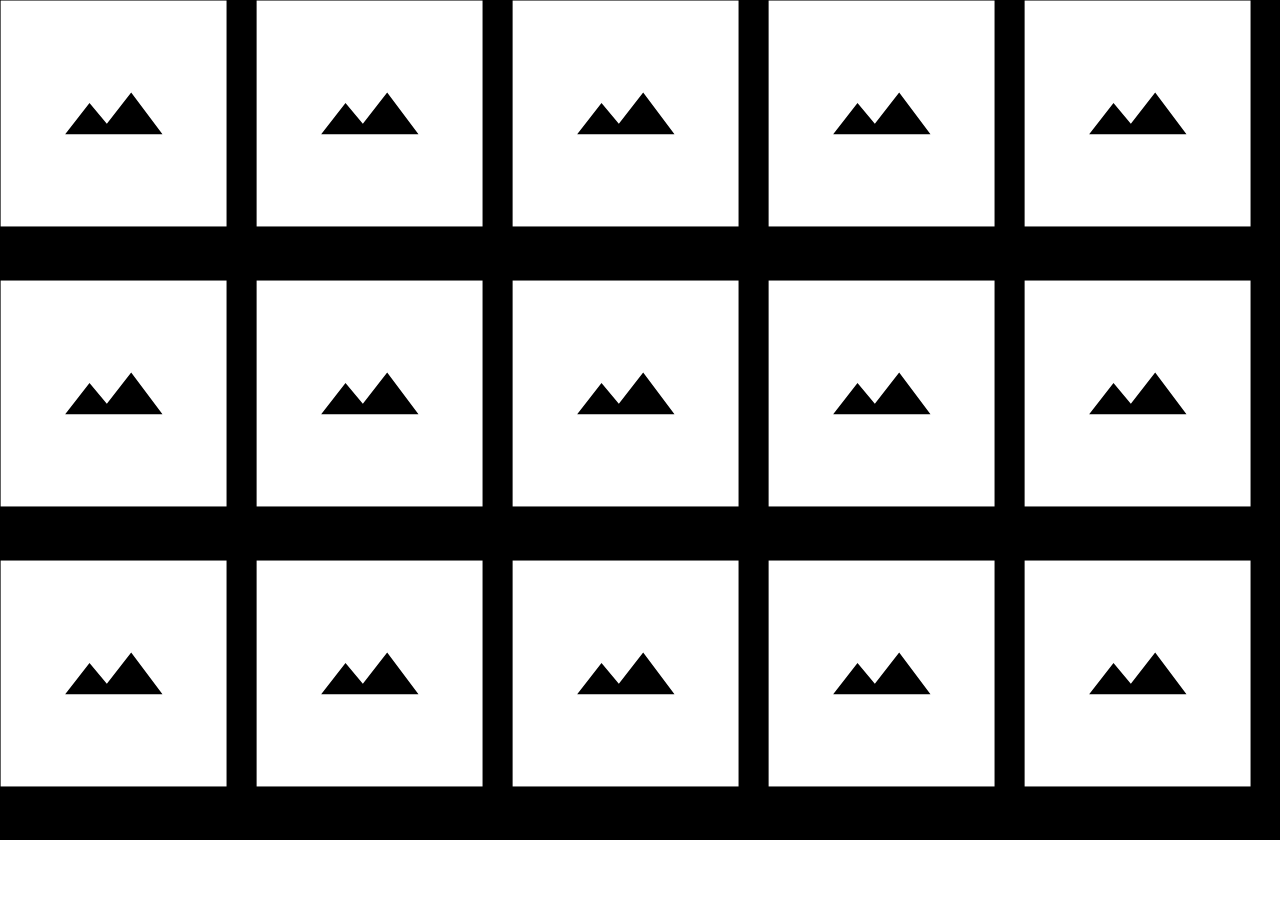
==== carrosel de imagens baixa/index.html @ 69b05c0d "efeito de carrosel final" ====
<!DOCTYPE html>
<html lang="en">

<head>
  <meta charset="UTF-8">
  <meta http-equiv="X-UA-Compatible" content="IE=edge">
  <meta name="viewport" content="width=device-width, initial-scale=1.0">
  <link rel="stylesheet" href="./styles.css">
  <script src="script.js" defer></script>
  <title>Document</title>
</head>

<body>
  <div class="alinhamento">
    <div class="slider">
      <figure id="fig">
        <div class="slide">
          <img src="./IMAGENS/imagem.svg" alt="" width="227px" height="227px">
        </div>
        <div class="slide">
          <img src="./IMAGENS/imagem.svg" alt="" width="227px" height="227px">
        </div>
        <div class="slide">
          <img src="./IMAGENS/imagem.svg" alt="" width="227px" height="227px">
        </div>
        <div class="slide">
          <img src="./IMAGENS/imagem.svg" alt="" width="227px" height="227px">
        </div>
        <div class="slide">
          <img src="./IMAGENS/imagem.svg" alt=""width="227px" height="227px">
        </div>
        <div class="slide">
          <img src="./IMAGENS/imagem.svg" alt="" width="227px" height="227px">
        </div>
      </figure>
    </div>
    <div class="slider">
      <figure id="fig">
        <div class="slidee">
          <img src="./IMAGENS/imagem.svg" alt="" width="227px" height="227px">
        </div>
        <div class="slidee">
          <img src="./IMAGENS/imagem.svg" alt=""width="227px" height="227px">
        </div>
        <div class="slidee">
          <img src="./IMAGENS/imagem.svg" alt="" width="227px" height="227px">
        </div>
        <div class="slidee">
          <img src="./IMAGENS/imagem.svg" alt="" width="227px" height="227px">
        </div>
        <div class="slidee">
          <img src="./IMAGENS/imagem.svg" alt=""width="227px" height="227px">
        </div>
        <div class="slidee">
          <img src="./IMAGENS/imagem.svg" alt="" width="227px" height="227px">
        </div>
      </figure>
    </div>
    <div class="slider">
      <figure id="fig">
        <div class="slide">
          <img src="./IMAGENS/imagem.svg" alt=""width="227px" height="227px">
        </div>
        <div class="slide">
          <img src="./IMAGENS/imagem.svg" alt=""width="227px" height="227px">
        </div>
        <div class="slide">
          <img src="./IMAGENS/imagem.svg" alt=""width="227px" height="227px">
        </div>
        <div class="slide">
          <img src="./IMAGENS/imagem.svg" alt="" width="227px" height="227px">
        </div>
        <div class="slide">
          <img src="./IMAGENS/imagem.svg" alt=""width="227px" height="227px">
        </div>
        <div class="slide">
          <img src="./IMAGENS/imagem.svg" alt="" width="227px" height="227px">
        </div>
      </figure>
    </div>
  </div>
</body>

</html>
---- carrosel de imagens baixa/styles.css ----
*{
  margin: 0;
  padding: 0;
 
}
.slider{
  overflow: hidden;
  width: 100%;
  height: 280px;
  position: relative;
}
figure{
  width: 100%;
  height: 100%;
  position: absolute;
  top: 0;
  left: 0;
  margin: 0;
  transition: all 3s linear;
  animation: 20s slidy infinite ;
}
.slide{
  width: 20%;
  height: 100%;
  float: left;
  position: relative;
}
.slidee{
  width: 20%;
  height: 100%;
  float: right;
  position: relative;
}
.slide img{
  position: absolute;
  top: 0;
  left: 0;
  width: 227px;
  height: 227px;
}

@keyframes slidy {
  0%{
    left:0;
  }
  10%{
    left: -100%;
  }
  20%{
    left: -200%;
  }
  30%{
    left: -300%;
  }
  40%{
    left: -400%;
  }
  50%{
    left: -400%;
  }
  60%{
    left: -300%;
  }
  70%{
    left: -200%;
  }
  85%{
    left: -100%;
  }
  100%{
    left: 0%;
  }

}

.alinhamento{
  background-color: black;
}
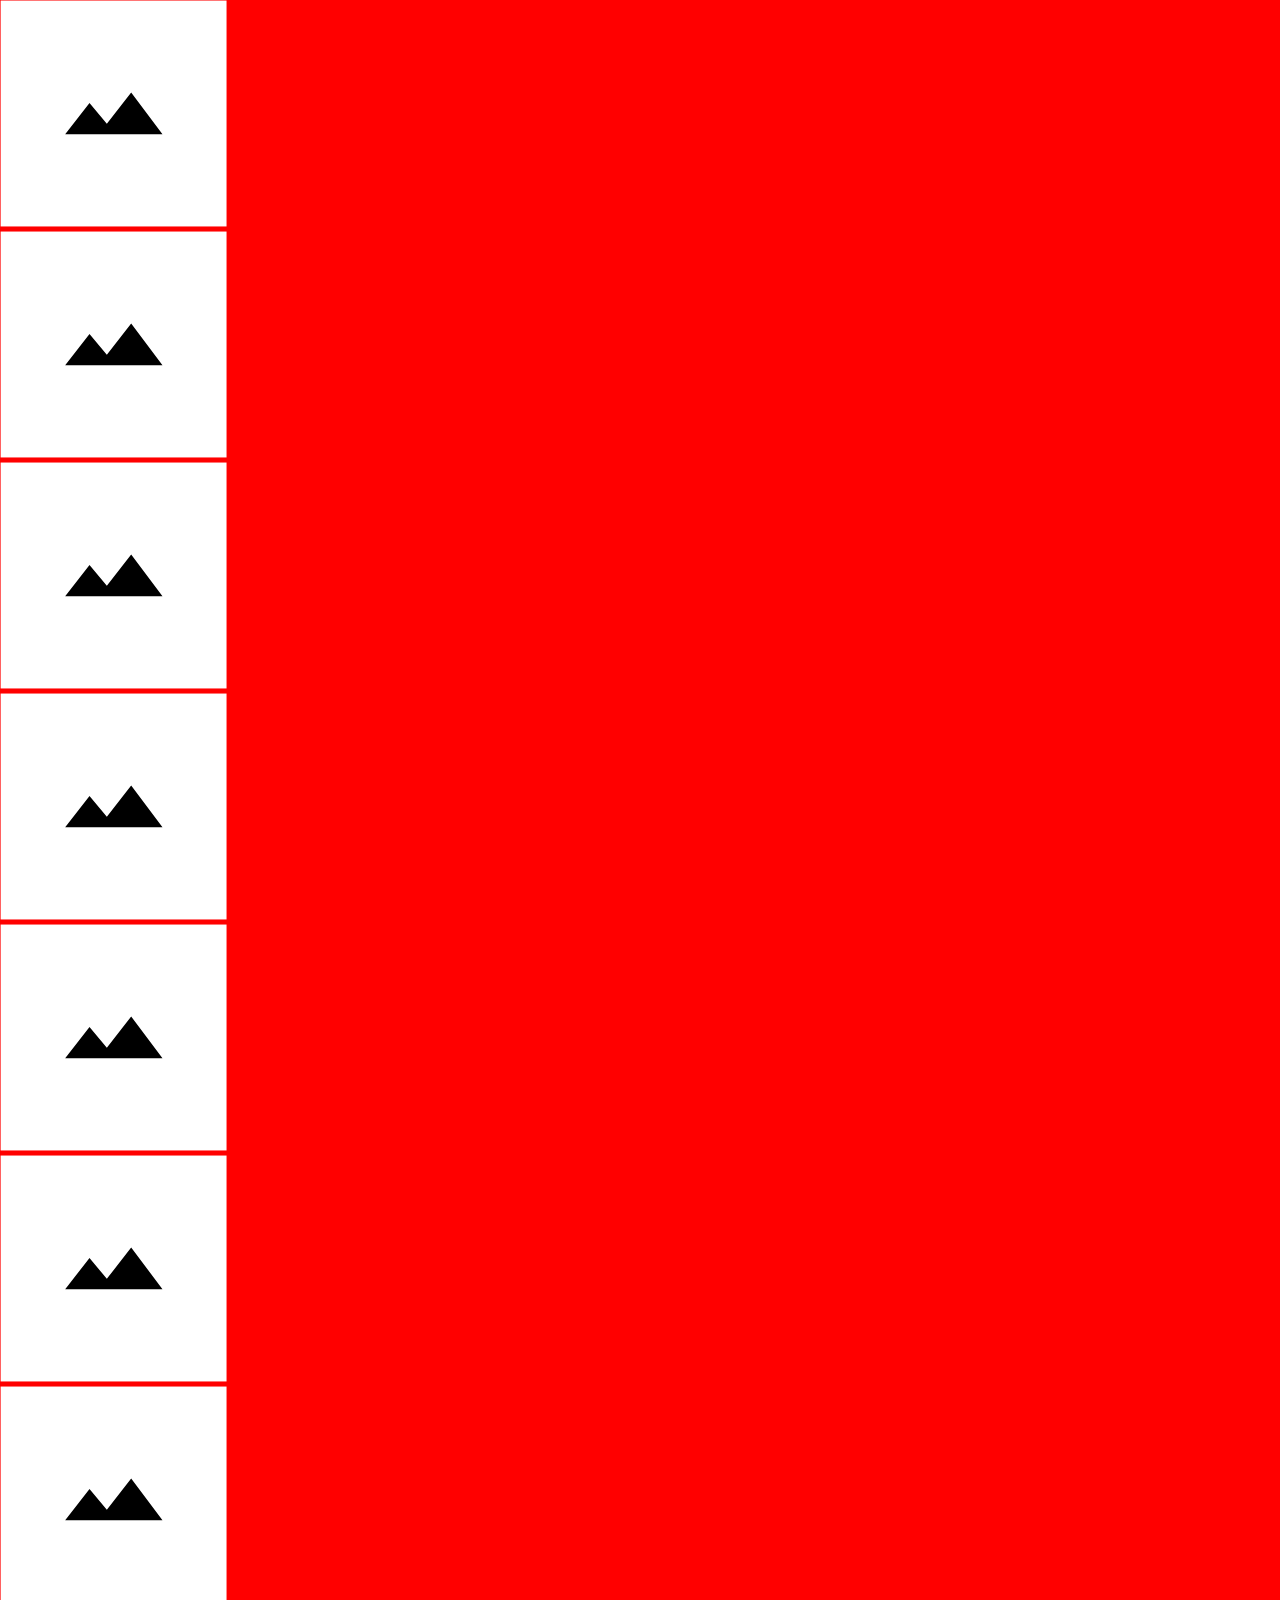
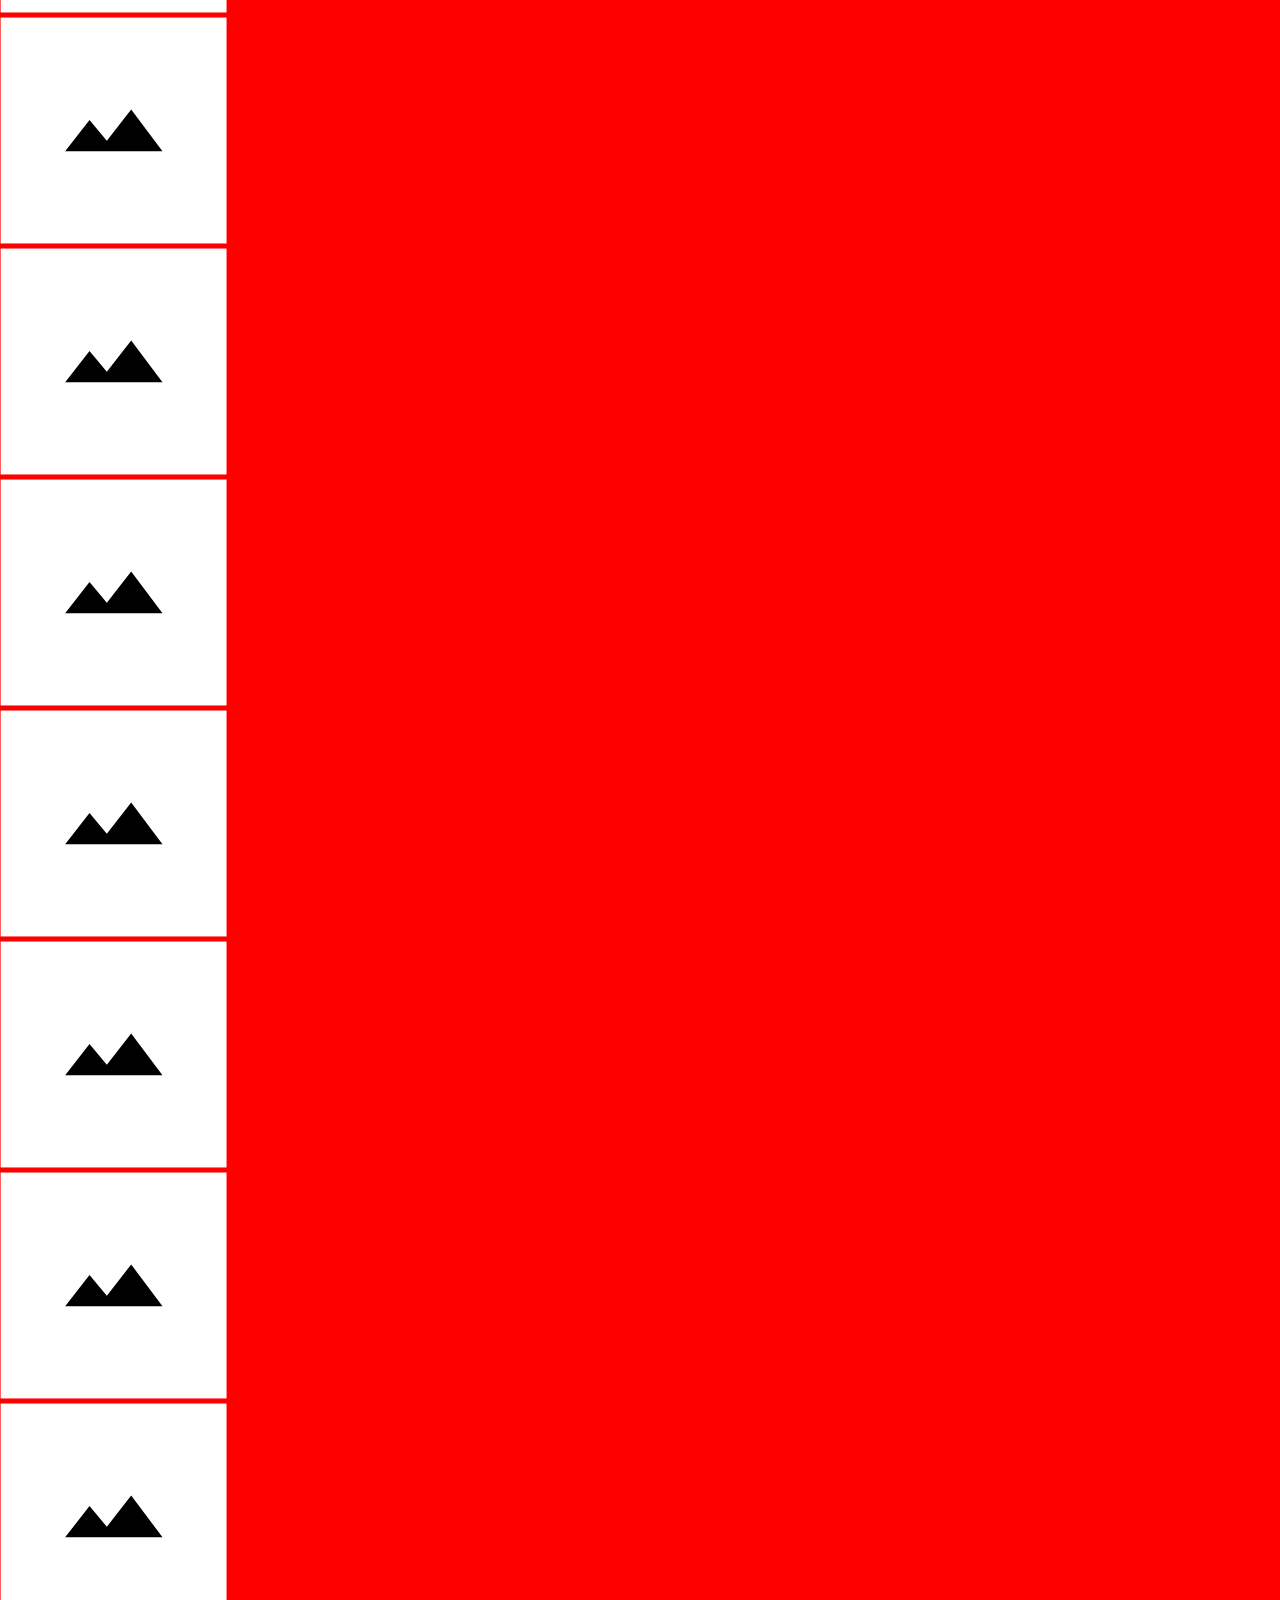
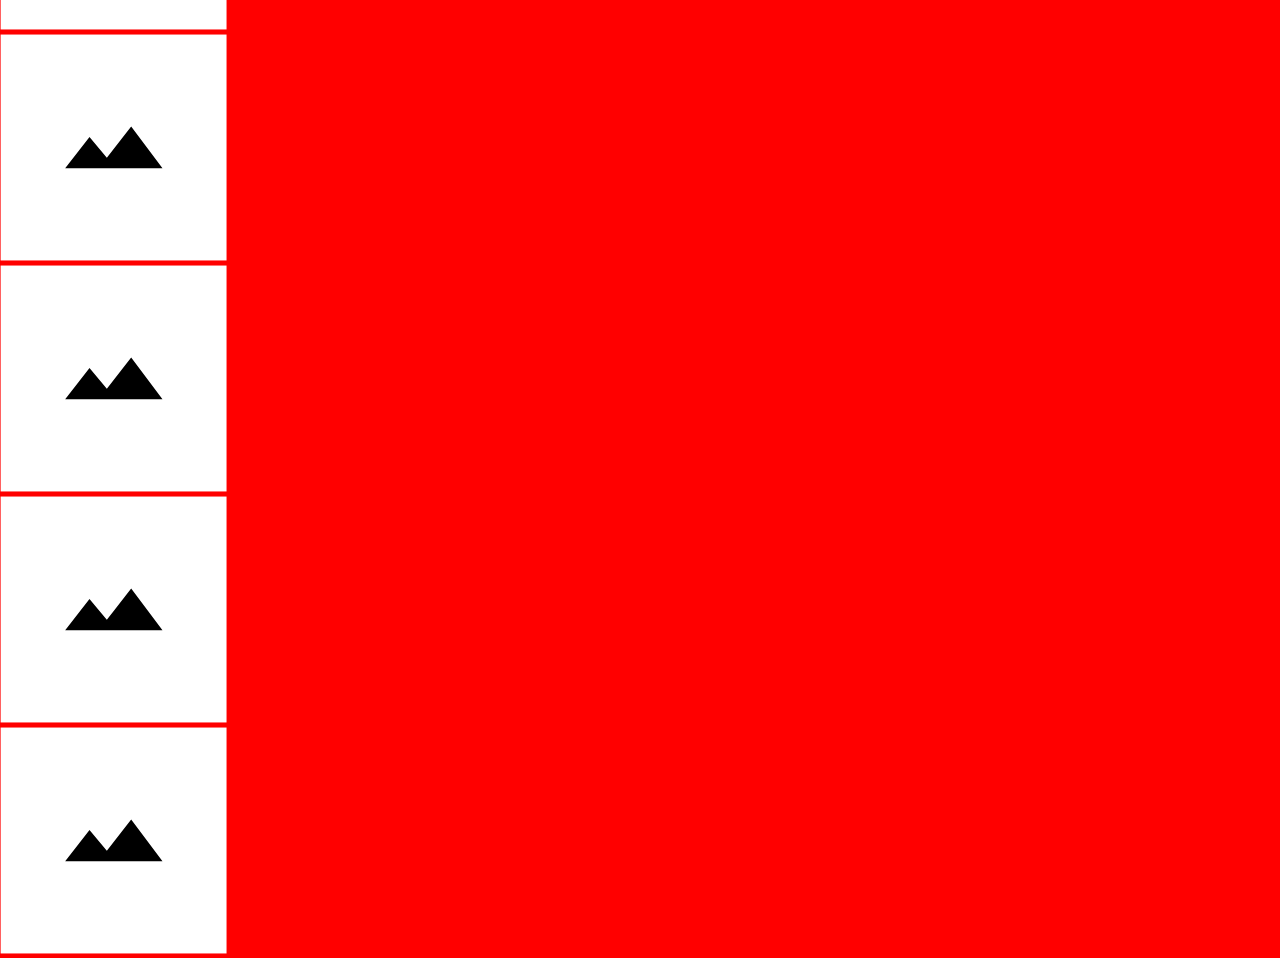
==== commit a1331ac2: "hjkk" ====
--- a/carrosel de imagens baixa/index.html
+++ b/carrosel de imagens baixa/index.html
@@ -11,7 +11,6 @@
 </head>
 
 <body>
-  <div class="alinhamento">
     <div class="slider">
       <figure id="fig">
         <div class="slide">
@@ -78,7 +77,6 @@
         </div>
       </figure>
     </div>
-  </div>
 </body>
 
 </html>--- a/carrosel de imagens baixa/styles.css
+++ b/carrosel de imagens baixa/styles.css
@@ -4,41 +4,13 @@
  
 }
 .slider{
-  overflow: hidden;
-  width: 100%;
-  height: 280px;
+width: 100%;
+  height: 100%;
+  background: red;
   position: relative;
+  animation: mymove 5s infinite;
 }
-figure{
-  width: 100%;
-  height: 100%;
-  position: absolute;
-  top: 0;
-  left: 0;
-  margin: 0;
-  transition: all 3s linear;
-  animation: 20s slidy infinite ;
-}
-.slide{
-  width: 20%;
-  height: 100%;
-  float: left;
-  position: relative;
-}
-.slidee{
-  width: 20%;
-  height: 100%;
-  float: right;
-  position: relative;
-}
-.slide img{
-  position: absolute;
-  top: 0;
-  left: 0;
-  width: 227px;
-  height: 227px;
-}
-
+/*
 @keyframes slidy {
   0%{
     left:0;
@@ -53,25 +25,32 @@
     left: -300%;
   }
   40%{
-    left: -400%;
+    left: -300%;
   }
   50%{
-    left: -400%;
+    left: -300%;
   }
   60%{
-    left: -300%;
+    left: -200%;
   }
   70%{
-    left: -200%;
+    left: -100%;
   }
   85%{
-    left: -100%;
+    left: 0%;
   }
   100%{
     left: 0%;
   }
 
+}*/
+
+
+@keyframes mymove {
+  from {left: 0%;}
+  to {right: 100%;}
 }
+
 
 .alinhamento{
   background-color: black;
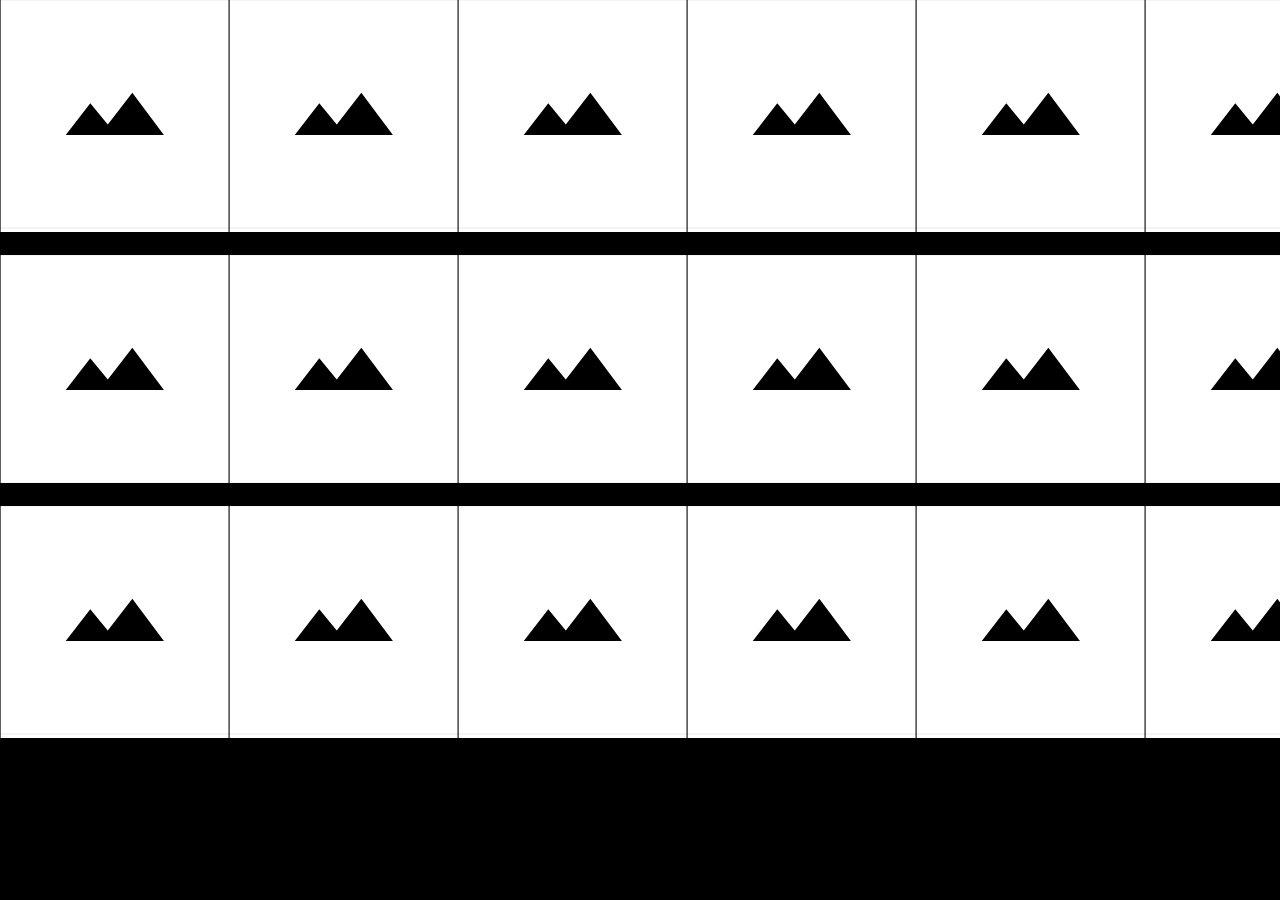
==== commit e0c93f73: "efeito ok" ====
--- a/carrosel de imagens baixa/index.html
+++ b/carrosel de imagens baixa/index.html
@@ -11,72 +11,22 @@
 </head>
 
 <body>
-    <div class="slider">
-      <figure id="fig">
-        <div class="slide">
-          <img src="./IMAGENS/imagem.svg" alt="" width="227px" height="227px">
-        </div>
-        <div class="slide">
-          <img src="./IMAGENS/imagem.svg" alt="" width="227px" height="227px">
-        </div>
-        <div class="slide">
-          <img src="./IMAGENS/imagem.svg" alt="" width="227px" height="227px">
-        </div>
-        <div class="slide">
-          <img src="./IMAGENS/imagem.svg" alt="" width="227px" height="227px">
-        </div>
-        <div class="slide">
-          <img src="./IMAGENS/imagem.svg" alt=""width="227px" height="227px">
-        </div>
-        <div class="slide">
-          <img src="./IMAGENS/imagem.svg" alt="" width="227px" height="227px">
-        </div>
-      </figure>
+  <div class="imagens">
+    <div class="direita"><img src="./IMAGENS/imagem.svg" alt=""></div>
+    <div class="esquerda">
+      <img src="./IMAGENS/imagem.svg" alt="">
+      <img src="./IMAGENS/imagem.svg" alt="">
+      <img src="./IMAGENS/imagem.svg" alt="">
+      <img src="./IMAGENS/imagem.svg" alt="">
+      <img src="./IMAGENS/imagem.svg" alt="">
+      <img src="./IMAGENS/imagem.svg" alt="">
+      <img src="./IMAGENS/imagem.svg" alt="">
+      <img src="./IMAGENS/imagem.svg" alt="">
+      <img src="./IMAGENS/imagem.svg" alt="">
+      <img src="./IMAGENS/imagem.svg" alt="">
     </div>
-    <div class="slider">
-      <figure id="fig">
-        <div class="slidee">
-          <img src="./IMAGENS/imagem.svg" alt="" width="227px" height="227px">
-        </div>
-        <div class="slidee">
-          <img src="./IMAGENS/imagem.svg" alt=""width="227px" height="227px">
-        </div>
-        <div class="slidee">
-          <img src="./IMAGENS/imagem.svg" alt="" width="227px" height="227px">
-        </div>
-        <div class="slidee">
-          <img src="./IMAGENS/imagem.svg" alt="" width="227px" height="227px">
-        </div>
-        <div class="slidee">
-          <img src="./IMAGENS/imagem.svg" alt=""width="227px" height="227px">
-        </div>
-        <div class="slidee">
-          <img src="./IMAGENS/imagem.svg" alt="" width="227px" height="227px">
-        </div>
-      </figure>
-    </div>
-    <div class="slider">
-      <figure id="fig">
-        <div class="slide">
-          <img src="./IMAGENS/imagem.svg" alt=""width="227px" height="227px">
-        </div>
-        <div class="slide">
-          <img src="./IMAGENS/imagem.svg" alt=""width="227px" height="227px">
-        </div>
-        <div class="slide">
-          <img src="./IMAGENS/imagem.svg" alt=""width="227px" height="227px">
-        </div>
-        <div class="slide">
-          <img src="./IMAGENS/imagem.svg" alt="" width="227px" height="227px">
-        </div>
-        <div class="slide">
-          <img src="./IMAGENS/imagem.svg" alt=""width="227px" height="227px">
-        </div>
-        <div class="slide">
-          <img src="./IMAGENS/imagem.svg" alt="" width="227px" height="227px">
-        </div>
-      </figure>
-    </div>
+    <div class="direita"><img src="./IMAGENS/imagem.svg" alt=""></div>
+  </div>
 </body>
 
 </html>--- a/carrosel de imagens baixa/styles.css
+++ b/carrosel de imagens baixa/styles.css
@@ -1,57 +1,120 @@
-*{
+* {
   margin: 0;
   padding: 0;
- 
+  background-color: black;
 }
-.slider{
-width: 100%;
-  height: 100%;
-  background: red;
+
+.imagens{
+  position: absolute;
+  display: flex;
+flex-direction: column;
+justify-content: space-evenly;
+}
+
+.direita{
+  background-image: url(./IMAGENS/imagem.svg);
   position: relative;
-  animation: mymove 5s infinite;
+  animation: mymove 8s infinite;
+  margin-bottom: 1%;
 }
-/*
-@keyframes slidy {
-  0%{
-    left:0;
+.esquerda{
+  background-image: url(./IMAGENS/imagem.svg);
+  position: relative;
+  animation: mymovee 8s infinite;
+  display: flex;
+  flex-wrap: nowrap;
+  margin-bottom: 1%;
+}
+
+@keyframes mymove {
+  0% {
+    right: 0%;
   }
-  10%{
-    left: -100%;
+
+  10% {
+    right: 5%;
   }
-  20%{
-    left: -200%;
+
+  20% {
+    right: 10%
   }
-  30%{
-    left: -300%;
+
+  30% {
+    right: 20%
   }
-  40%{
-    left: -300%;
+
+  40% {
+    right: 30%
   }
-  50%{
-    left: -300%;
+
+  50% {
+    right: 40%
   }
-  60%{
-    left: -200%;
+
+  60% {
+    right: 50%
   }
-  70%{
-    left: -100%;
+
+  70% {
+    right: 40%
   }
-  85%{
-    left: 0%;
+
+  80% {
+    right: 30%
   }
-  100%{
+
+  90% {
+    right: 20%
+  }
+
+  100% {
+    right: 10%;
+  }
+}
+
+
+@keyframes mymovee {
+  0% {
     left: 0%;
   }
 
-}*/
+  10% {
+    left: 10%;
+  }
 
+  20% {
+    left: 20%
+  }
 
-@keyframes mymove {
-  from {left: 0%;}
-  to {right: 100%;}
-}
+  30% {
+    left: 30%
+  }
 
+  40% {
+    left: 40%
+  }
 
-.alinhamento{
-  background-color: black;
+  50% {
+    left: 50%
+  }
+
+  60% {
+    left: 40%
+  }
+
+  70% {
+    left: 30%
+  }
+
+  80% {
+    left: 20%
+  }
+
+  90% {
+    left: 10%
+  }
+
+  100% {
+    left: 0%;
+  }
 }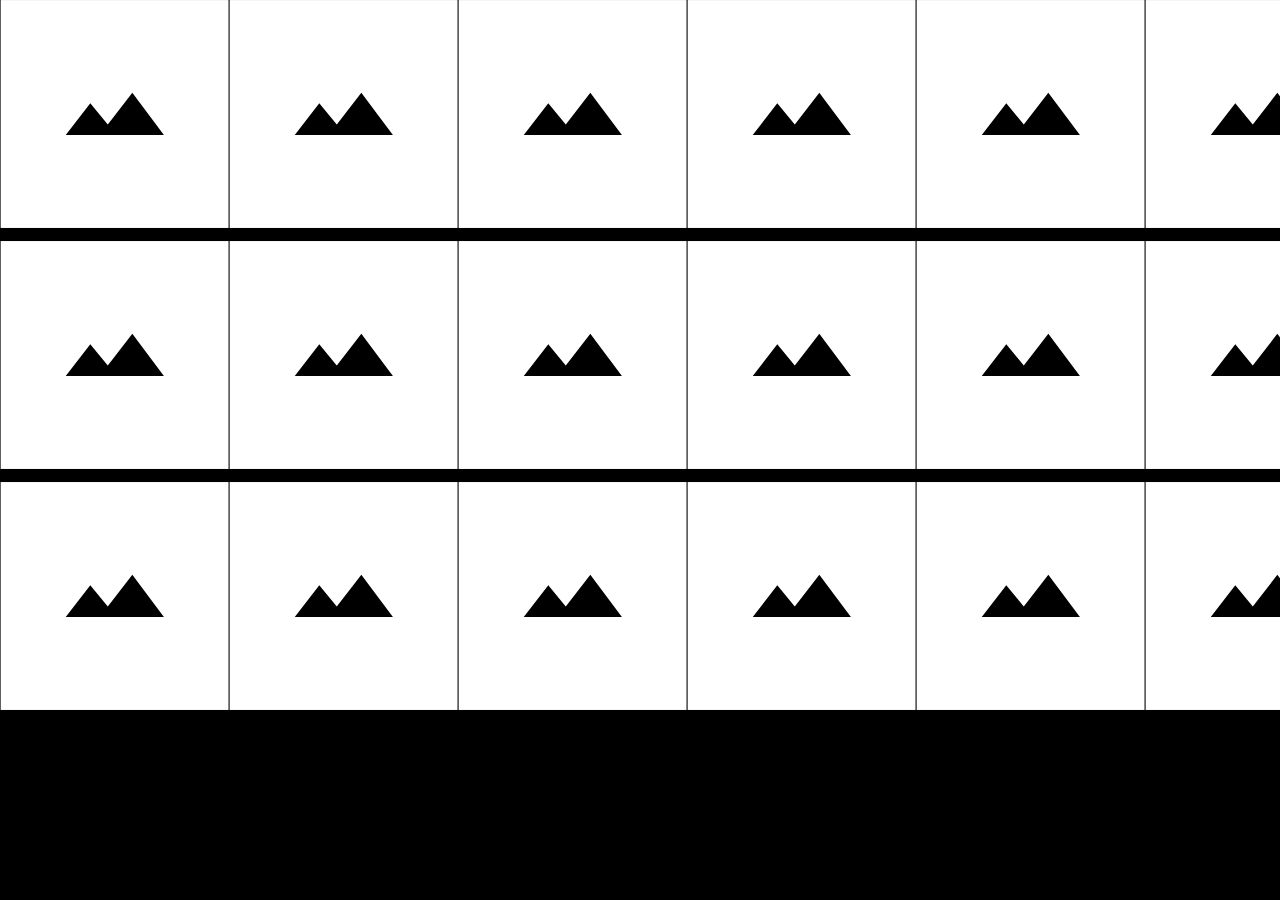
==== commit a9cb0cd5: "carrosel pronto de baixo" ====
--- a/carrosel de imagens baixa/index.html
+++ b/carrosel de imagens baixa/index.html
@@ -12,7 +12,19 @@
 
 <body>
   <div class="imagens">
-    <div class="direita"><img src="./IMAGENS/imagem.svg" alt=""></div>
+    <div class="direita">
+      <img src="./IMAGENS/imagem.svg" alt="">
+      <img src="./IMAGENS/imagem.svg" alt="">
+      <img src="./IMAGENS/imagem.svg" alt="">
+      <img src="./IMAGENS/imagem.svg" alt="">
+      <img src="./IMAGENS/imagem.svg" alt="">
+      <img src="./IMAGENS/imagem.svg" alt="">
+      <img src="./IMAGENS/imagem.svg" alt="">
+      <img src="./IMAGENS/imagem.svg" alt="">
+      <img src="./IMAGENS/imagem.svg" alt="">
+      <img src="./IMAGENS/imagem.svg" alt="">
+      <img src="./IMAGENS/imagem.svg" alt="">
+    </div>
     <div class="esquerda">
       <img src="./IMAGENS/imagem.svg" alt="">
       <img src="./IMAGENS/imagem.svg" alt="">
@@ -24,8 +36,33 @@
       <img src="./IMAGENS/imagem.svg" alt="">
       <img src="./IMAGENS/imagem.svg" alt="">
       <img src="./IMAGENS/imagem.svg" alt="">
+      <img src="./IMAGENS/imagem.svg" alt="">
+      <img src="./IMAGENS/imagem.svg" alt="">
+      <img src="./IMAGENS/imagem.svg" alt="">
+      <img src="./IMAGENS/imagem.svg" alt="">
+      <img src="./IMAGENS/imagem.svg" alt="">
+      <img src="./IMAGENS/imagem.svg" alt="">
+      <img src="./IMAGENS/imagem.svg" alt="">
+      <img src="./IMAGENS/imagem.svg" alt="">
+      <img src="./IMAGENS/imagem.svg" alt="">
+      <img src="./IMAGENS/imagem.svg" alt="">
+      <img src="./IMAGENS/imagem.svg" alt="">
+      <img src="./IMAGENS/imagem.svg" alt="">
     </div>
-    <div class="direita"><img src="./IMAGENS/imagem.svg" alt=""></div>
+    <div class="direita">
+      <img src="./IMAGENS/imagem.svg" alt="">
+      <img src="./IMAGENS/imagem.svg" alt="">
+      <img src="./IMAGENS/imagem.svg" alt="">
+      <img src="./IMAGENS/imagem.svg" alt="">
+      <img src="./IMAGENS/imagem.svg" alt="">
+      <img src="./IMAGENS/imagem.svg" alt="">
+      <img src="./IMAGENS/imagem.svg" alt="">
+      <img src="./IMAGENS/imagem.svg" alt="">
+      <img src="./IMAGENS/imagem.svg" alt="">
+      <img src="./IMAGENS/imagem.svg" alt="">
+      <img src="./IMAGENS/imagem.svg" alt="">
+    </div>
+
   </div>
 </body>
 
--- a/carrosel de imagens baixa/styles.css
+++ b/carrosel de imagens baixa/styles.css
@@ -4,26 +4,32 @@
   background-color: black;
 }
 
-.imagens{
-  position: absolute;
+.imagens {
+  /*
+  position: fixed;*/
   display: flex;
-flex-direction: column;
-justify-content: space-evenly;
+  flex-direction: column;
+  justify-content: space-evenly;
 }
 
-.direita{
-  background-image: url(./IMAGENS/imagem.svg);
+.direita {
   position: relative;
-  animation: mymove 8s infinite;
+  animation: mymove 5s infinite;
   margin-bottom: 1%;
+  display: flex;
+  flex-direction: row;
+  justify-content: space-evenly;
+  animation-timing-function: linear;
 }
-.esquerda{
-  background-image: url(./IMAGENS/imagem.svg);
+
+.esquerda {
   position: relative;
-  animation: mymovee 8s infinite;
+  animation: mymovee 5s infinite;
+  margin-bottom: 1%;
   display: flex;
-  flex-wrap: nowrap;
-  margin-bottom: 1%;
+  flex-direction: row;
+  justify-content: space-evenly;
+  animation-timing-function: linear;
 }
 
 @keyframes mymove {
@@ -40,35 +46,43 @@
   }
 
   30% {
+    right: 15%
+  }
+
+  40% {
     right: 20%
   }
 
-  40% {
+  50% {
+    right: 25%
+  }
+
+  60% {
     right: 30%
   }
 
-  50% {
-    right: 40%
-  }
-
-  60% {
-    right: 50%
-  }
-
   70% {
-    right: 40%
+    right: 25%
   }
 
   80% {
-    right: 30%
+    right: 20%
+  }
+
+  85% {
+    right: 15%;
   }
 
   90% {
-    right: 20%
+    right: 10%
+  }
+
+  95% {
+    right: 5%;
   }
 
   100% {
-    right: 10%;
+    right: 0%;
   }
 }
 
@@ -79,39 +93,47 @@
   }
 
   10% {
-    left: 10%;
+    left: 5%;
   }
 
   20% {
+    left: 10%
+  }
+
+  30% {
+    left: 15%
+  }
+
+  40% {
     left: 20%
   }
 
-  30% {
+  50% {
+    left: 25%
+  }
+
+  60% {
     left: 30%
   }
 
-  40% {
-    left: 40%
-  }
-
-  50% {
-    left: 50%
-  }
-
-  60% {
-    left: 40%
-  }
-
   70% {
-    left: 30%
+    left: 25%
   }
 
   80% {
     left: 20%
   }
 
+  85% {
+    left: 15%
+  }
+
   90% {
     left: 10%
+  }
+
+  95% {
+    left: 5%;
   }
 
   100% {
